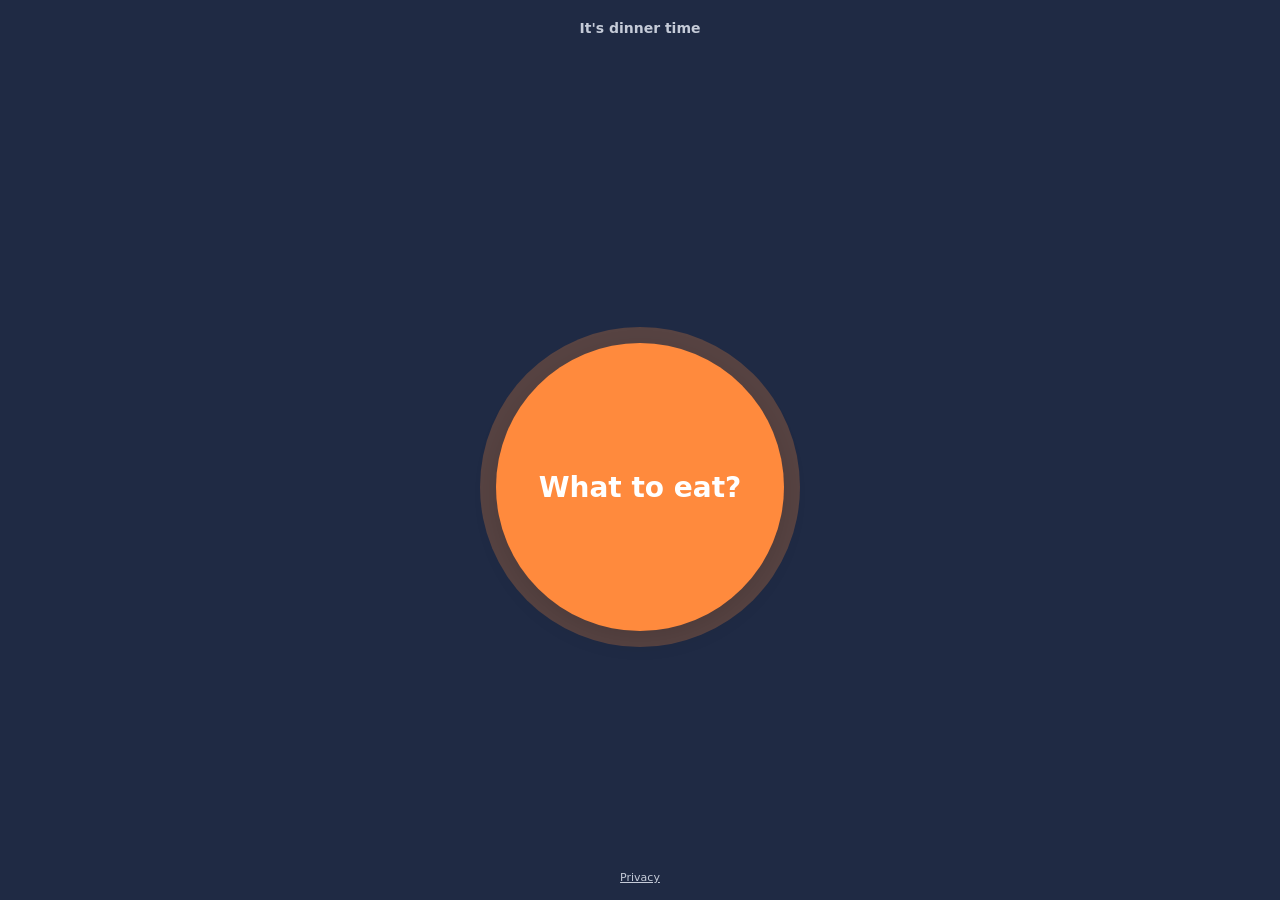
==== index.html @ 09107900 "Publish the static site and deploy it with GitHub Pages. Co-authored-by: artsworkloh-source <artswor" ====
<!doctype html>
<html lang="zh-CN">
<head>
  <meta charset="utf-8">
  <meta name="viewport" content="width=device-width, initial-scale=1, viewport-fit=cover">
  <meta name="theme-color" content="#FFF4E0">
  <meta name="color-scheme" content="only light">
  <title>今天吃什么</title>
  <link rel="manifest" href="manifest.webmanifest?v=6f5630d001">
  <link rel="icon" href="icon-192.png?v=d509adf6dc" type="image/png">
  <link rel="apple-touch-icon" href="apple-touch-icon.png?v=3a6b881c4d">
  <link rel="stylesheet" href="style.css?v=f77b33d95f">
</head>
<body>
  <main>
    <p id="meal-label" class="meal-label"></p>

    <div class="stage">
      <button id="pick" class="pick"></button>

      <section id="result" class="card" hidden>
        <div class="emoji"></div>
        <h2 class="name"></h2>
        <p class="desc"></p>
        <a id="map-link" class="map" target="_blank" rel="noopener"></a>
        <p class="hint"></p>
        <button id="again" class="again"></button>
      </section>
    </div>

    <div id="install" class="install" hidden>
      <span class="install-text"></span>
      <button class="install-add"></button>
      <button class="install-close">×</button>
    </div>
    <a id="privacy-link" class="privacy-link" href="privacy.html"></a>
  </main>
  <script src="i18n.js?v=a7878b21c9"></script>
  <script src="foods.js?v=6489273128"></script>
  <script src="app.js?v=f5ead00b7b"></script>
</body>
</html>
---- style.css ----
* { box-sizing: border-box; }
/* Stop iOS from enlarging text on its own when the phone is turned sideways. */
html { -webkit-text-size-adjust: 100%; text-size-adjust: 100%; }
[hidden] { display: none !important; }

body {
  --bg: #FFF4E0;
  --card: #FFFBF3;
  --primary: #F28C0F;
  --ring: rgba(242, 140, 15, 0.25);
  --text: #2B2B2B;
  --muted: #6B6B6B;
  margin: 0;
  background: var(--bg);
  color: var(--text);
  font-family: system-ui, -apple-system, "PingFang SC", "Noto Sans CJK SC", "Microsoft YaHei", sans-serif;
  font-weight: bold;
  -webkit-tap-highlight-color: transparent;
}
body[data-meal="lunch"] {
  --bg: #EAF7EC;
  --card: #F6FCF7;
  --primary: #2E9E5E;
  --ring: rgba(46, 158, 94, 0.25);
}
body[data-meal="dinner"] {
  --bg: #1F2A44;
  --card: #2A3757;
  --primary: #FF8A3D;
  --ring: rgba(255, 138, 61, 0.25);
  --text: #FFFFFF;
  --muted: #C5CBD8;
}

main {
  max-width: 480px;
  /* dvh follows the browser's moving address bar; vh is the fallback for older phones. */
  min-height: 100vh;
  min-height: 100dvh;
  margin: 0 auto;
  padding: calc(20px + env(safe-area-inset-top)) max(20px, env(safe-area-inset-right)) calc(12px + env(safe-area-inset-bottom)) max(20px, env(safe-area-inset-left));
  display: flex;
  flex-direction: column;
}
.meal-label { margin: 0; text-align: center; font-size: 14px; color: var(--muted); }

/* Auto margins centre the button or card, but unlike align-items they never push
   a too-tall card above the top of the screen where it can't be scrolled to. */
.stage {
  flex: 1;
  display: flex;
  flex-direction: column;
}

.pick {
  position: relative;
  /* Sits a little below the middle: half of 18% of the column width. */
  top: calc((min(100vw, 480px) - 40px) * 0.09);
  margin: auto;
  /* The height cap only matters with the phone sideways. */
  width: min(60vw, 288px, 50vh);
  aspect-ratio: 1;
  border: none;
  border-radius: 50%;
  background: var(--primary);
  color: #FFFFFF;
  font: inherit;
  font-size: 28px;
  box-shadow: 0 8px 24px rgba(0, 0, 0, 0.12);
}
.pick::before {
  content: "";
  position: absolute;
  inset: -16px;
  z-index: -1;
  border-radius: 50%;
  background: var(--ring);
  animation: breathe 2.4s ease-in-out infinite;
}
.pick.press { animation: press 0.2s ease-out; }

.card {
  width: 100%;
  margin: auto 0;
  padding: 32px 20px 20px;
  border-radius: 28px;
  background: var(--card);
  box-shadow: 0 8px 24px rgba(0, 0, 0, 0.12);
  text-align: center;
  animation: pop 0.25s ease-out;
}
.card .emoji { font-size: 96px; line-height: 1.1; }
.card .name { margin: 12px 0 8px; font-size: 40px; white-space: nowrap; }
.card .desc { margin: 0 0 28px; font-size: 14px; font-weight: normal; color: var(--muted); }

.map, .again {
  display: flex;
  align-items: center;
  justify-content: center;
  width: 100%;
  border-radius: 999px;
  font: inherit;
  font-size: 18px;
  text-decoration: none;
}
.map { height: 56px; background: var(--primary); color: #FFFFFF; }
.hint { margin: 8px 0 16px; font-size: 12px; font-weight: normal; color: var(--muted); }
.again { height: 44px; border: 2px solid var(--primary); background: transparent; color: var(--primary); }

@keyframes breathe {
  0%, 100% { transform: scale(1); }
  50% { transform: scale(1.08); }
}
@keyframes press {
  50% { transform: scale(0.92); }
}
@keyframes pop {
  from { transform: scale(0.8); opacity: 0; }
  to { transform: scale(1); opacity: 1; }
}

.install {
  display: flex;
  align-items: center;
  gap: 8px;
  margin-top: 12px;
  font-size: 12px;
  font-weight: normal;
  color: var(--muted);
}
.install-text { flex: 1; }
.install-add, .install-close {
  flex: none;
  border: none;
  background: none;
  font: inherit;
  color: var(--primary);
}
.install-add { padding: 6px 12px; border: 1px solid var(--primary); border-radius: 999px; font-weight: bold; }
.install-close { padding: 6px; font-size: 16px; color: var(--muted); }

/* var(--muted) is the agreed #6B6B6B, lightened only on the dark dinner background. */
.privacy-link {
  align-self: center;
  margin-top: 8px;
  padding: 4px 8px;
  font-size: 11px;
  font-weight: normal;
  color: var(--muted);
}

.doc { display: block; font-weight: normal; font-size: 15px; line-height: 1.6; }
.doc h1 { margin: 16px 0 4px; font-size: 28px; }
.doc h2 { margin: 24px 0 4px; font-size: 18px; }
.doc p, .doc ul { margin: 0 0 8px; }
.doc ul { padding-left: 20px; }
.doc a { color: inherit; }
.doc .back { display: inline-block; padding: 8px 0; font-weight: bold; text-decoration: none; color: var(--primary); }
.doc .updated { font-size: 13px; color: var(--muted); }
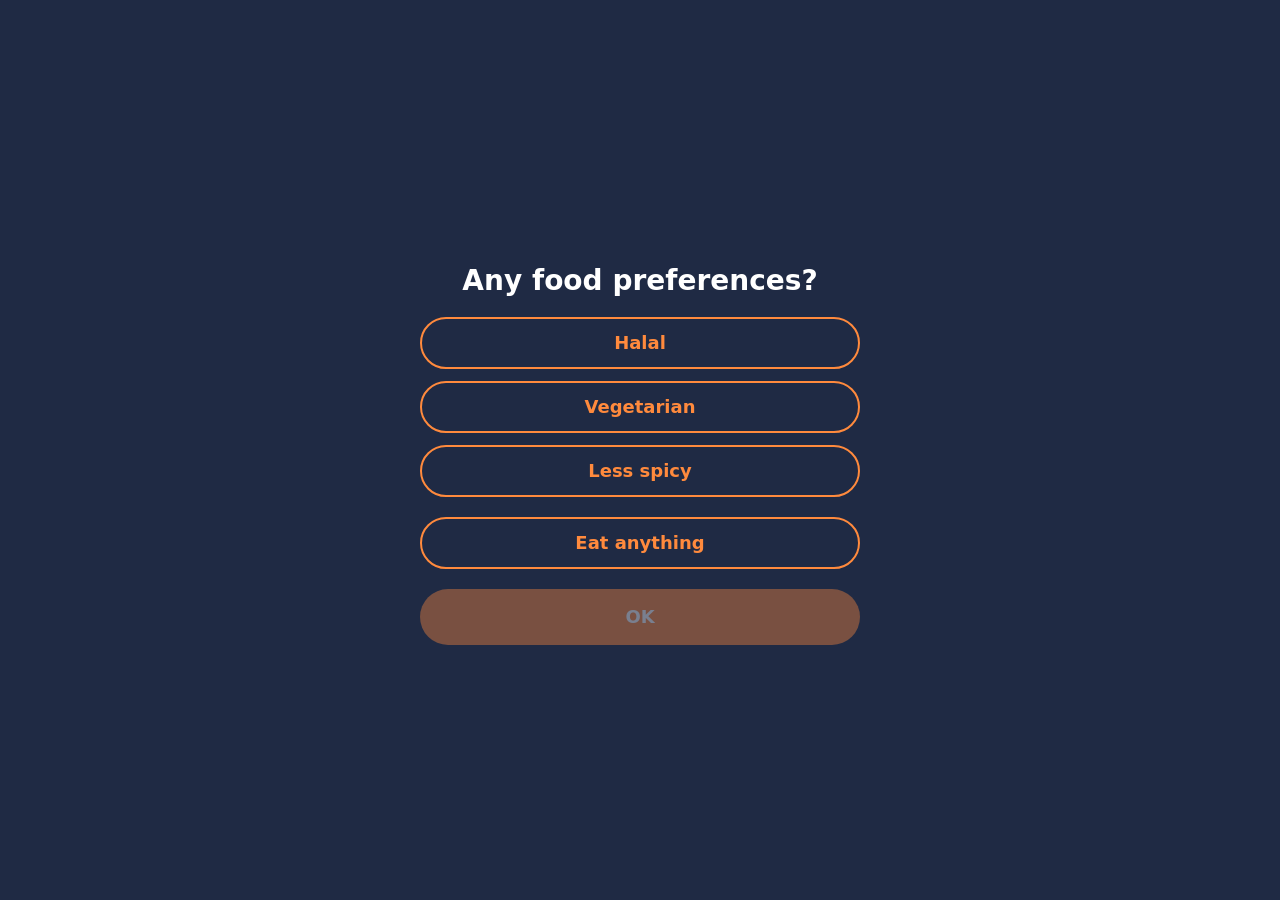
==== commit bee3d50c: "Add on-phone diet filters for halal, vegetarian, and less spicy. The first visit asks once. The choi" ====
--- a/index.html
+++ b/index.html
@@ -5,38 +5,73 @@
   <meta name="viewport" content="width=device-width, initial-scale=1, viewport-fit=cover">
   <meta name="theme-color" content="#FFF4E0">
   <meta name="color-scheme" content="only light">
-  <title>今天吃什么</title>
+  <title>今天吃什么 | Eat What Now | Makan Apa Hari Ini</title>
+  <meta name="description" content="点一下就告诉你现在吃什么 · One tap tells you what to eat now · Sekali tekan, tahu nak makan apa">
+  <link rel="canonical" href="https://artsworkloh-source.github.io/eatwhatnow/">
+  <meta property="og:type" content="website">
+  <meta property="og:title" content="今天吃什么 | Eat What Now | Makan Apa Hari Ini">
+  <meta property="og:description" content="点一下就告诉你现在吃什么 · One tap tells you what to eat now · Sekali tekan, tahu nak makan apa">
+  <meta property="og:url" content="https://artsworkloh-source.github.io/eatwhatnow/">
+  <meta property="og:image" content="https://artsworkloh-source.github.io/eatwhatnow/og-image.jpg">
+  <meta property="og:image:type" content="image/jpeg">
+  <meta property="og:image:width" content="1200">
+  <meta property="og:image:height" content="630">
+  <meta property="og:locale" content="zh_CN">
+  <meta property="og:locale:alternate" content="en_US">
+  <meta property="og:locale:alternate" content="ms_MY">
+  <meta name="twitter:card" content="summary_large_image">
   <link rel="manifest" href="manifest.webmanifest?v=6f5630d001">
   <link rel="icon" href="icon-192.png?v=d509adf6dc" type="image/png">
   <link rel="apple-touch-icon" href="apple-touch-icon.png?v=3a6b881c4d">
-  <link rel="stylesheet" href="style.css?v=f77b33d95f">
+  <link rel="stylesheet" href="style.css?v=3439e57109">
 </head>
 <body>
   <main>
-    <p id="meal-label" class="meal-label"></p>
+    <section id="pref" class="pref" hidden>
+      <h1 id="pref-q"></h1>
+      <div class="pref-options">
+        <button type="button" class="chip" data-pref="halal"></button>
+        <button type="button" class="chip" data-pref="veg"></button>
+        <button type="button" class="chip" data-pref="mild"></button>
+        <button type="button" class="chip chip-any" data-pref="any"></button>
+      </div>
+      <button type="button" id="pref-save" class="pref-save" disabled></button>
+    </section>
 
-    <div class="stage">
-      <button id="pick" class="pick"></button>
+    <div id="app" hidden>
+      <p id="meal-label" class="meal-label"></p>
+      <button type="button" id="pref-open" class="pref-open"></button>
 
-      <section id="result" class="card" hidden>
-        <div class="emoji"></div>
-        <h2 class="name"></h2>
-        <p class="desc"></p>
-        <a id="map-link" class="map" target="_blank" rel="noopener"></a>
-        <p class="hint"></p>
-        <button id="again" class="again"></button>
-      </section>
+      <div class="stage">
+        <button id="pick" class="pick"></button>
+
+        <section id="result" class="card" hidden>
+          <div class="emoji"></div>
+          <h2 class="name"></h2>
+          <p class="desc"></p>
+          <p class="halal-note" hidden></p>
+          <a id="map-link" class="map" target="_blank" rel="noopener"></a>
+          <p class="hint"></p>
+          <button id="again" class="again"></button>
+        </section>
+
+        <section id="empty" class="card empty" hidden>
+          <p class="empty-text"></p>
+          <button type="button" id="empty-pref" class="again"></button>
+        </section>
+      </div>
+
+      <div id="install" class="install" hidden>
+        <span class="install-text"></span>
+        <button class="install-add"></button>
+        <button class="install-close">×</button>
+      </div>
+      <a id="privacy-link" class="privacy-link" href="privacy.html"></a>
     </div>
-
-    <div id="install" class="install" hidden>
-      <span class="install-text"></span>
-      <button class="install-add"></button>
-      <button class="install-close">×</button>
-    </div>
-    <a id="privacy-link" class="privacy-link" href="privacy.html"></a>
   </main>
+  <script data-goatcounter="https://eatwhat.goatcounter.com/count" async src="https://gc.zgo.at/count.js"></script>
   <script src="i18n.js?v=a7878b21c9"></script>
-  <script src="foods.js?v=6489273128"></script>
-  <script src="app.js?v=f5ead00b7b"></script>
+  <script src="foods.js?v=f3e176b50e"></script>
+  <script src="app.js?v=339c57399c"></script>
 </body>
 </html>
--- a/style.css
+++ b/style.css
@@ -91,7 +91,8 @@
 }
 .card .emoji { font-size: 96px; line-height: 1.1; }
 .card .name { margin: 12px 0 8px; font-size: 40px; white-space: nowrap; }
-.card .desc { margin: 0 0 28px; font-size: 14px; font-weight: normal; color: var(--muted); }
+.card .desc { margin: 0; font-size: 14px; font-weight: normal; color: var(--muted); }
+.halal-note { margin: 10px 0 0; font-size: 12px; font-weight: normal; line-height: 1.4; color: var(--muted); }
 
 .map, .again {
   display: flex;
@@ -103,7 +104,7 @@
   font-size: 18px;
   text-decoration: none;
 }
-.map { height: 56px; background: var(--primary); color: #FFFFFF; }
+.map { height: 56px; margin-top: 28px; background: var(--primary); color: #FFFFFF; }
 .hint { margin: 8px 0 16px; font-size: 12px; font-weight: normal; color: var(--muted); }
 .again { height: 44px; border: 2px solid var(--primary); background: transparent; color: var(--primary); }
 
@@ -157,3 +158,55 @@
 .doc a { color: inherit; }
 .doc .back { display: inline-block; padding: 8px 0; font-weight: bold; text-decoration: none; color: var(--primary); }
 .doc .updated { font-size: 13px; color: var(--muted); }
+
+#app {
+  flex: 1;
+  display: flex;
+  flex-direction: column;
+  min-height: 0;
+}
+.pref-open {
+  display: block;
+  margin: 8px auto 0;
+  padding: 4px 12px;
+  border: 1px solid var(--primary);
+  border-radius: 999px;
+  background: transparent;
+  font: inherit;
+  font-size: 12px;
+  font-weight: normal;
+  color: var(--primary);
+}
+
+.pref {
+  flex: 1;
+  display: flex;
+  flex-direction: column;
+  justify-content: center;
+}
+.pref h1 { margin: 0 0 20px; text-align: center; font-size: 28px; }
+.pref-options { display: flex; flex-direction: column; gap: 12px; }
+.chip, .pref-save {
+  width: 100%;
+  border-radius: 999px;
+  font: inherit;
+  font-size: 18px;
+}
+.chip {
+  height: 52px;
+  border: 2px solid var(--primary);
+  background: transparent;
+  color: var(--primary);
+}
+.chip.on { background: var(--primary); color: #FFFFFF; }
+.chip-any { margin-top: 8px; }
+.pref-save {
+  height: 56px;
+  margin-top: 20px;
+  border: none;
+  background: var(--primary);
+  color: #FFFFFF;
+}
+.pref-save:disabled { opacity: 0.4; }
+
+.empty-text { margin: 8px 0 24px; font-size: 18px; font-weight: normal; line-height: 1.5; }
